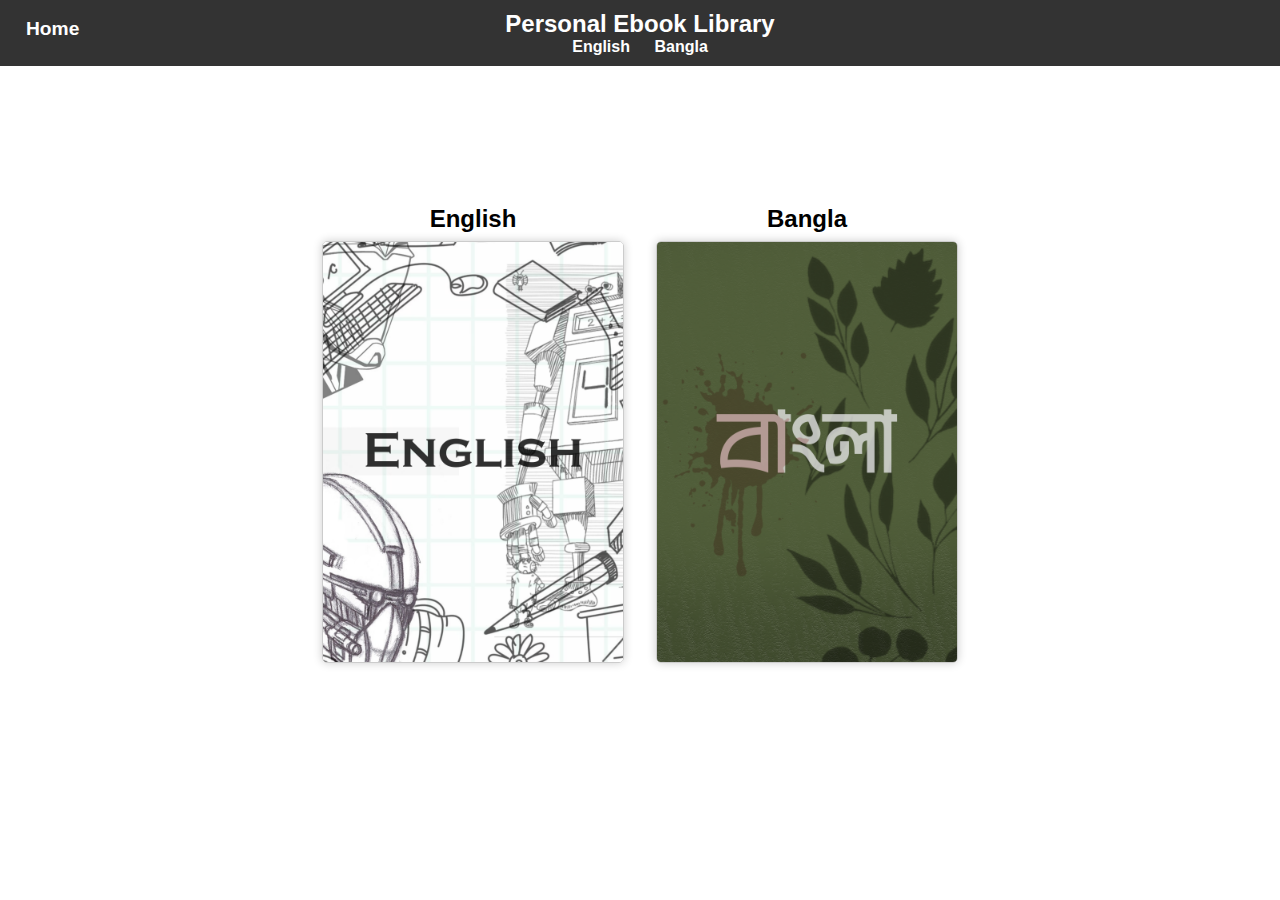
==== index.html @ 4a0ecca4 "Reading Oasis" ====
<!DOCTYPE html>
<html lang="en">
<head>
  <meta charset="UTF-8">
  <meta name="viewport" content="width=device-width, initial-scale=1.0">
  <link rel="stylesheet" href="styles.css">
  <title>Personal Ebook Library</title>
  <style>
    /* Add CSS styles for the header */
    header {
      background-color: #333;
      color: white;
      padding: 10px;
      text-align: center;
      position: relative;
    }

    header h1 {
      margin: 0;
      font-size: 1.5rem;
    }

    header .home-button {
      position: absolute;
      top: 10px;
      left: 10px;
      text-decoration: none;
      color: white;
      font-weight: bold;
      font-size: 1.2rem;
      padding: 8px 16px;
    }

    header nav ul {
      list-style: none;
      padding: 0;
      margin: 0;
    }

    header nav ul li {
      display: inline;
      margin-right: 20px;
    }

    header nav ul li:last-child {
      margin-right: 0;
    }

    header nav ul li a {
      text-decoration: none;
      color: white;
      font-weight: bold;
    }

    /* Add CSS styles for the cover image library */
    .cover-library {
      display: flex;
      flex-wrap: wrap;
      justify-content: center;
      gap: 20px;
      padding: 20px;
    }

    .cover-image {
      max-width: 200px;
      height: auto;
      border: 1px solid #ddd;
      border-radius: 5px;
      transition: transform 0.2s ease;
    }

    .cover-image:hover {
      transform: scale(1.05);
    }
  </style>
</head>
<body>
  <!-- Header Section -->
  <header>
    <a class="home-button" href="index.html">Home</a>
    <h1>Personal Ebook Library</h1>
    <nav>
      <ul>
        <li><a href="english.html">English</a></li>
        <li><a href="bangla.html">Bangla</a></li>
      </ul>
    </nav>
  </header>

  <!-- Main Content Section -->
  <main>
    <section class="section">
      <h2>English</h2>
      <div class="cover">
        <a href="english.html">
          <img src="coverE.png" alt="English Cover" class="cover-image">
        </a>
      </div>
    </section>
    <section class="section">
      <h2>Bangla</h2>
      <div class="cover">
        <a href="bangla.html">
          <img src="coverB.png" alt="Bangla Cover" class="cover-image">
        </a>
      </div>
    </section>
  </main>

  <!-- JavaScript for mobile responsiveness -->
  <script>
    function adjustLayoutForMobile() {
      // Get the screen width
      const screenWidth = window.innerWidth;

      // Define a breakpoint for mobile (e.g., 768 pixels)
      const mobileBreakpoint = 768;

      // Check if the screen width is below the mobile breakpoint
      if (screenWidth < mobileBreakpoint) {
        // Adjust header styles for mobile
        document.querySelector('header h1').style.fontSize = '1.2rem';
        document.querySelector('header .home-button').style.fontSize = '1rem';

        // Adjust cover image sizes for mobile
        const coverImages = document.querySelectorAll('.cover-image');
        coverImages.forEach(image => {
          image.style.maxWidth = '100%';
          image.style.height = 'auto';
        });
      }
    }

    // Call the function initially and whenever the window is resized
    adjustLayoutForMobile();
    window.addEventListener('resize', adjustLayoutForMobile);
  </script>
</body>
</html>
---- styles.css ----
body {
  font-family: Arial, sans-serif;
  margin: 0;
  padding: 0;
}

header {
  background-color: #333;
  color: white;
  text-align: center;
  padding: 1rem;
}

main {
  display: flex;
  justify-content: center;
  align-items: center;
  height: 80vh;
}

.section {
  text-align: center;
  margin: 1rem;
}

h2 {
  margin-bottom: 0.5rem;
}

.cover img {
  max-width: 300px;
  border: 1px solid #ccc;
  box-shadow: 0 0 10px rgba(0, 0, 0, 0.2);
  transition: transform 0.3s ease-in-out;
}

.cover img:hover {
  transform: scale(1.05);
}
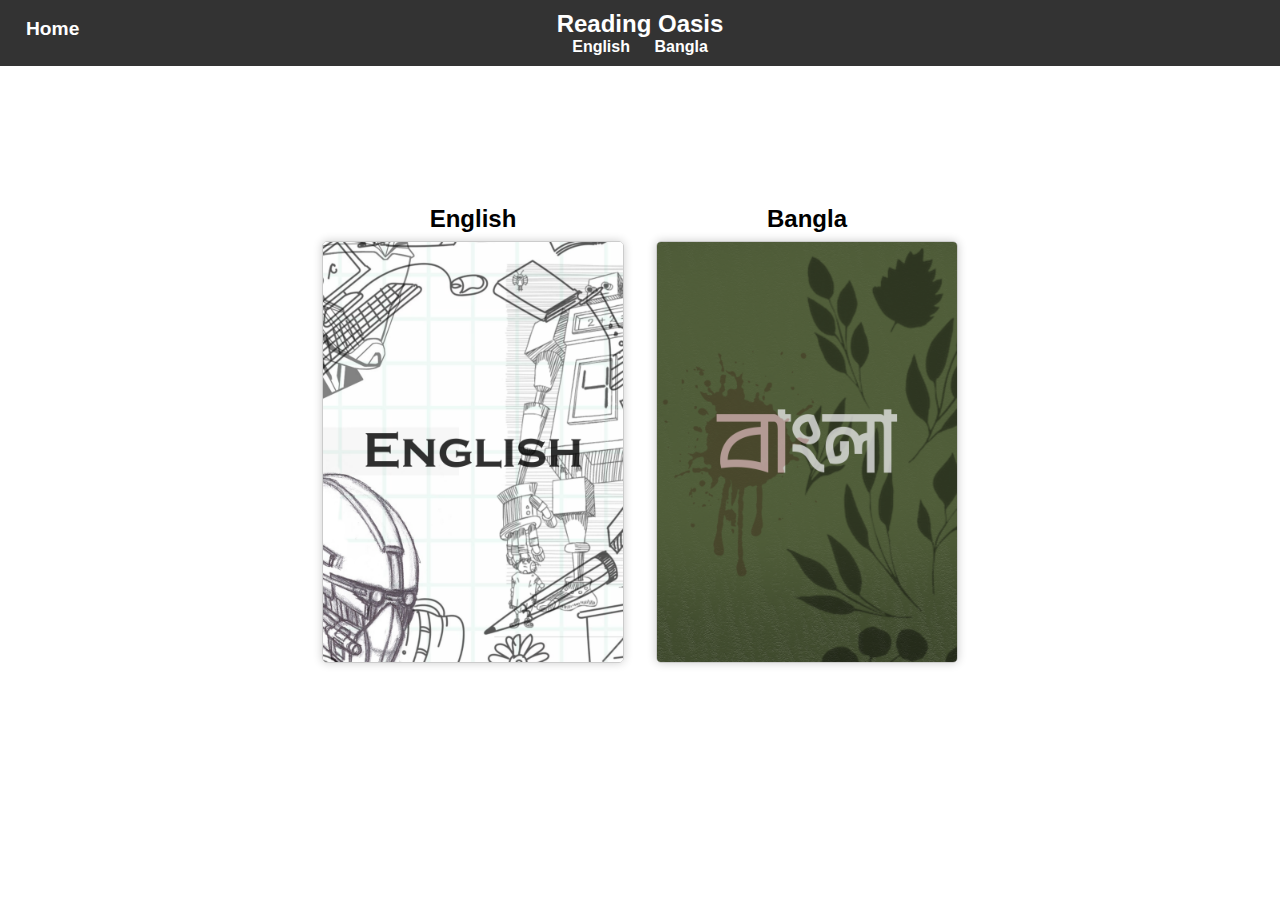
==== commit 7cddc42e: "Yes" ====
--- a/index.html
+++ b/index.html
@@ -4,7 +4,7 @@
   <meta charset="UTF-8">
   <meta name="viewport" content="width=device-width, initial-scale=1.0">
   <link rel="stylesheet" href="styles.css">
-  <title>Personal Ebook Library</title>
+  <title>Reading Oasis</title>
   <style>
     /* Add CSS styles for the header */
     header {
@@ -78,7 +78,7 @@
   <!-- Header Section -->
   <header>
     <a class="home-button" href="index.html">Home</a>
-    <h1>Personal Ebook Library</h1>
+    <h1>Reading Oasis</h1>
     <nav>
       <ul>
         <li><a href="english.html">English</a></li>
